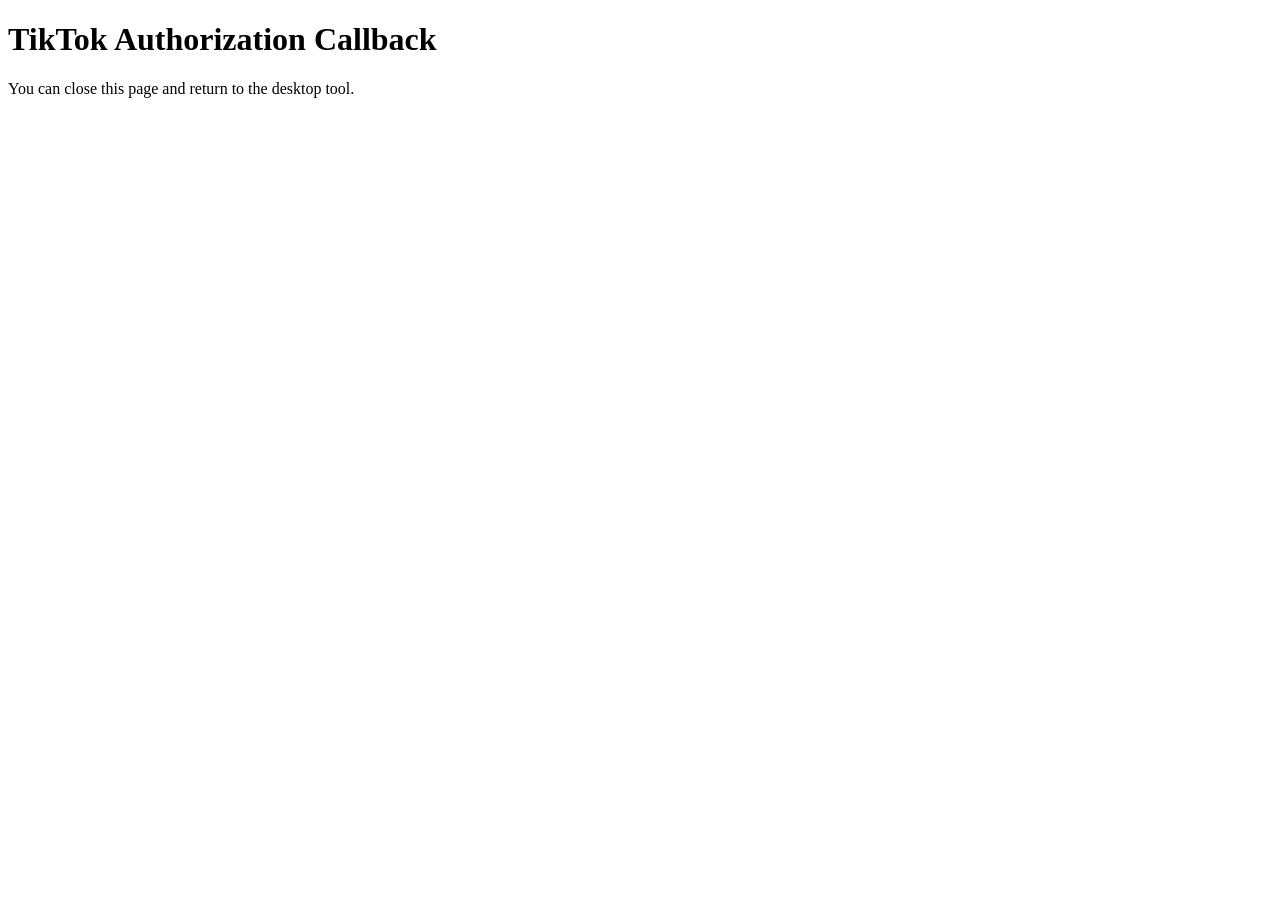
==== callback.html @ 11169e23 "Add TikTok authorization callback HTML page" ====
<!DOCTYPE html>
<html lang="en">
<head>
  <meta charset="UTF-8">
  <title>TikTok Authorization Callback</title>
</head>
<body>
  <h1>TikTok Authorization Callback</h1>
  <p>You can close this page and return to the desktop tool.</p>
</body>
</html>
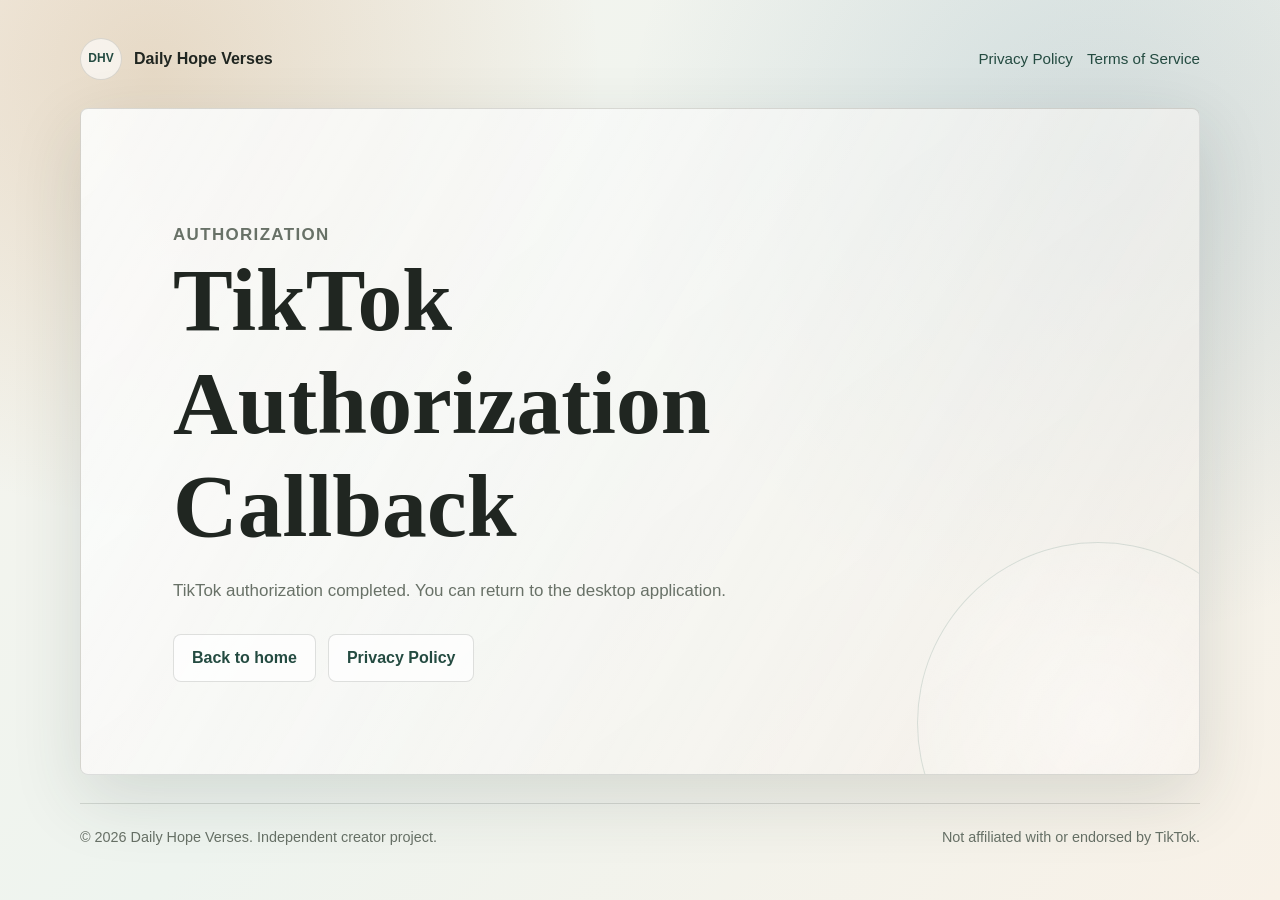
==== commit f0add0ef: "Improve Daily Hope Verses website" ====
--- a/callback.html
+++ b/callback.html
@@ -2,10 +2,42 @@
 <html lang="en">
 <head>
   <meta charset="UTF-8">
-  <title>TikTok Authorization Callback</title>
+  <meta name="viewport" content="width=device-width, initial-scale=1.0">
+  <meta name="description" content="TikTok authorization callback for Daily Hope Verses.">
+  <title>TikTok Authorization Callback - Daily Hope Verses</title>
+  <link rel="stylesheet" href="styles.css">
 </head>
 <body>
-  <h1>TikTok Authorization Callback</h1>
-  <p>You can close this page and return to the desktop tool.</p>
+  <div class="page-shell">
+    <header class="site-header">
+      <a class="brand" href="index.html" aria-label="Daily Hope Verses home">
+        <span class="brand-mark" aria-hidden="true">DHV</span>
+        <span>Daily Hope Verses</span>
+      </a>
+      <nav class="site-nav" aria-label="Main navigation">
+        <a href="privacy.html">Privacy Policy</a>
+        <a href="terms.html">Terms of Service</a>
+      </nav>
+    </header>
+
+    <main>
+      <section class="callback-hero">
+        <div class="callback-content">
+          <p class="eyebrow">Authorization</p>
+          <h1>TikTok Authorization Callback</h1>
+          <p>TikTok authorization completed. You can return to the desktop application.</p>
+          <div class="legal-actions">
+            <a class="button secondary" href="index.html">Back to home</a>
+            <a class="button secondary" href="privacy.html">Privacy Policy</a>
+          </div>
+        </div>
+      </section>
+    </main>
+
+    <footer class="site-footer">
+      <p>&copy; 2026 Daily Hope Verses. Independent creator project.</p>
+      <p>Not affiliated with or endorsed by TikTok.</p>
+    </footer>
+  </div>
 </body>
 </html>
--- a/styles.css
+++ b/styles.css
@@ -0,0 +1,407 @@
+:root {
+  --bg: #f4f1ea;
+  --bg-soft: #fbfaf6;
+  --ink: #202621;
+  --muted: #687167;
+  --line: rgba(32, 38, 33, 0.14);
+  --panel: rgba(255, 255, 255, 0.78);
+  --green: #356657;
+  --green-dark: #244b41;
+  --gold: #b27a39;
+  --blue: #496b85;
+  --shadow: 0 24px 70px rgba(43, 56, 48, 0.14);
+  --radius: 8px;
+}
+
+* {
+  box-sizing: border-box;
+}
+
+html {
+  min-height: 100%;
+}
+
+body {
+  min-height: 100%;
+  margin: 0;
+  color: var(--ink);
+  font-family: Arial, Helvetica, sans-serif;
+  line-height: 1.6;
+  background:
+    radial-gradient(circle at 12% 8%, rgba(177, 122, 57, 0.22), transparent 28rem),
+    radial-gradient(circle at 86% 18%, rgba(73, 107, 133, 0.18), transparent 30rem),
+    linear-gradient(135deg, #f7f4ed 0%, #eef4ef 48%, #f8f1e7 100%);
+}
+
+a {
+  color: var(--green-dark);
+  text-decoration: none;
+}
+
+a:hover,
+a:focus-visible {
+  color: var(--gold);
+}
+
+.page-shell {
+  width: min(1120px, calc(100% - 32px));
+  margin: 0 auto;
+  padding: 24px 0 32px;
+}
+
+.site-header {
+  display: flex;
+  align-items: center;
+  justify-content: space-between;
+  gap: 20px;
+  padding: 14px 0 28px;
+}
+
+.brand {
+  display: inline-flex;
+  align-items: center;
+  gap: 12px;
+  color: var(--ink);
+  font-weight: 700;
+}
+
+.brand-mark {
+  display: inline-grid;
+  width: 42px;
+  height: 42px;
+  place-items: center;
+  border: 1px solid var(--line);
+  border-radius: 50%;
+  color: var(--green-dark);
+  font-size: 0.75rem;
+  letter-spacing: 0;
+  background: rgba(255, 255, 255, 0.62);
+}
+
+.site-nav {
+  display: flex;
+  flex-wrap: wrap;
+  justify-content: flex-end;
+  gap: 14px;
+  font-size: 0.95rem;
+}
+
+.hero,
+.legal-hero,
+.callback-hero {
+  position: relative;
+  overflow: hidden;
+  border: 1px solid var(--line);
+  border-radius: var(--radius);
+  background:
+    linear-gradient(120deg, rgba(255, 255, 255, 0.88), rgba(255, 255, 255, 0.54)),
+    linear-gradient(145deg, rgba(53, 102, 87, 0.13), rgba(178, 122, 57, 0.16));
+  box-shadow: var(--shadow);
+}
+
+.hero::after,
+.legal-hero::after,
+.callback-hero::after {
+  content: "";
+  position: absolute;
+  right: -80px;
+  bottom: -130px;
+  width: 360px;
+  height: 360px;
+  border: 1px solid rgba(53, 102, 87, 0.16);
+  border-radius: 50%;
+  background: radial-gradient(circle, rgba(255, 255, 255, 0.44), rgba(255, 255, 255, 0));
+}
+
+.hero-content,
+.legal-hero-content,
+.callback-content {
+  position: relative;
+  z-index: 1;
+  max-width: 760px;
+  padding: clamp(44px, 8vw, 92px);
+}
+
+.eyebrow {
+  margin: 0 0 12px;
+  color: var(--gold);
+  font-size: 0.78rem;
+  font-weight: 700;
+  letter-spacing: 0.08em;
+  text-transform: uppercase;
+}
+
+h1,
+h2,
+h3 {
+  margin: 0;
+  line-height: 1.15;
+}
+
+h1 {
+  max-width: 740px;
+  font-family: Georgia, "Times New Roman", serif;
+  font-size: clamp(2.6rem, 7vw, 5.6rem);
+  font-weight: 700;
+}
+
+h2 {
+  font-family: Georgia, "Times New Roman", serif;
+  font-size: clamp(1.8rem, 4vw, 2.75rem);
+}
+
+h3 {
+  font-size: 1.05rem;
+}
+
+.subtitle {
+  max-width: 680px;
+  margin: 18px 0 0;
+  color: var(--green-dark);
+  font-size: clamp(1.2rem, 2vw, 1.55rem);
+  font-weight: 700;
+}
+
+.hero-description,
+.legal-hero-content p,
+.callback-content p {
+  max-width: 680px;
+  margin: 20px 0 0;
+  color: var(--muted);
+  font-size: 1.06rem;
+}
+
+.hero-actions,
+.legal-actions {
+  display: flex;
+  flex-wrap: wrap;
+  gap: 12px;
+  margin-top: 30px;
+}
+
+.button {
+  display: inline-flex;
+  align-items: center;
+  justify-content: center;
+  min-height: 46px;
+  padding: 10px 18px;
+  border: 1px solid var(--line);
+  border-radius: var(--radius);
+  font-weight: 700;
+}
+
+.button.primary {
+  color: #fff;
+  background: var(--green-dark);
+  border-color: var(--green-dark);
+}
+
+.button.primary:hover,
+.button.primary:focus-visible {
+  color: #fff;
+  background: var(--green);
+}
+
+.button.secondary {
+  color: var(--green-dark);
+  background: rgba(255, 255, 255, 0.72);
+}
+
+.content-grid,
+.legal-content,
+.link-section,
+.info-band {
+  margin-top: 28px;
+}
+
+.section-intro {
+  display: flex;
+  align-items: end;
+  justify-content: space-between;
+  gap: 20px;
+  margin-bottom: 18px;
+}
+
+.feature-grid {
+  display: grid;
+  grid-template-columns: repeat(4, minmax(0, 1fr));
+  gap: 16px;
+}
+
+.feature-card,
+.legal-card {
+  border: 1px solid var(--line);
+  border-radius: var(--radius);
+  background: var(--panel);
+  box-shadow: 0 14px 40px rgba(43, 56, 48, 0.08);
+}
+
+.feature-card {
+  min-height: 230px;
+  padding: 22px;
+}
+
+.feature-icon {
+  display: inline-grid;
+  width: 38px;
+  height: 38px;
+  place-items: center;
+  margin-bottom: 24px;
+  border-radius: 50%;
+  color: #fff;
+  font-size: 0.82rem;
+  font-weight: 700;
+  background: var(--blue);
+}
+
+.feature-card p,
+.legal-card p,
+.legal-card li,
+.info-band p,
+.site-footer {
+  color: var(--muted);
+}
+
+.feature-card p {
+  margin: 12px 0 0;
+}
+
+.info-band,
+.link-section {
+  display: grid;
+  grid-template-columns: minmax(220px, 0.7fr) minmax(0, 1.3fr);
+  gap: 24px;
+  align-items: start;
+  padding: 28px;
+  border: 1px solid var(--line);
+  border-radius: var(--radius);
+  background: rgba(255, 255, 255, 0.66);
+}
+
+.info-band p {
+  margin: 0;
+  font-size: 1.04rem;
+}
+
+.link-list {
+  display: flex;
+  flex-wrap: wrap;
+  gap: 10px;
+}
+
+.link-list a {
+  display: inline-flex;
+  align-items: center;
+  min-height: 42px;
+  padding: 8px 14px;
+  border: 1px solid var(--line);
+  border-radius: var(--radius);
+  background: rgba(255, 255, 255, 0.74);
+  font-weight: 700;
+}
+
+.legal-content {
+  display: grid;
+  gap: 16px;
+}
+
+.legal-card {
+  padding: 28px;
+}
+
+.legal-card h2 {
+  margin-bottom: 14px;
+  font-size: clamp(1.35rem, 2vw, 1.75rem);
+}
+
+.legal-card p {
+  margin: 0 0 14px;
+}
+
+.legal-card p:last-child {
+  margin-bottom: 0;
+}
+
+.legal-card ul {
+  margin: 0;
+  padding-left: 20px;
+}
+
+.legal-card li + li {
+  margin-top: 8px;
+}
+
+.site-footer {
+  display: flex;
+  flex-wrap: wrap;
+  justify-content: space-between;
+  gap: 10px 18px;
+  margin-top: 28px;
+  padding-top: 22px;
+  border-top: 1px solid var(--line);
+  font-size: 0.9rem;
+}
+
+.site-footer p {
+  margin: 0;
+}
+
+@media (max-width: 860px) {
+  .feature-grid {
+    grid-template-columns: repeat(2, minmax(0, 1fr));
+  }
+
+  .info-band,
+  .link-section {
+    grid-template-columns: 1fr;
+  }
+}
+
+@media (max-width: 620px) {
+  .page-shell {
+    width: min(100% - 24px, 1120px);
+    padding-top: 12px;
+  }
+
+  .site-header {
+    align-items: flex-start;
+    flex-direction: column;
+    padding-bottom: 18px;
+  }
+
+  .site-nav {
+    justify-content: flex-start;
+  }
+
+  .hero-content,
+  .legal-hero-content,
+  .callback-content {
+    padding: 34px 24px;
+  }
+
+  .hero-actions,
+  .legal-actions,
+  .link-list {
+    align-items: stretch;
+    flex-direction: column;
+  }
+
+  .button,
+  .link-list a {
+    width: 100%;
+  }
+
+  .feature-grid {
+    grid-template-columns: 1fr;
+  }
+
+  .feature-card {
+    min-height: auto;
+  }
+
+  .info-band,
+  .link-section,
+  .legal-card {
+    padding: 22px;
+  }
+}
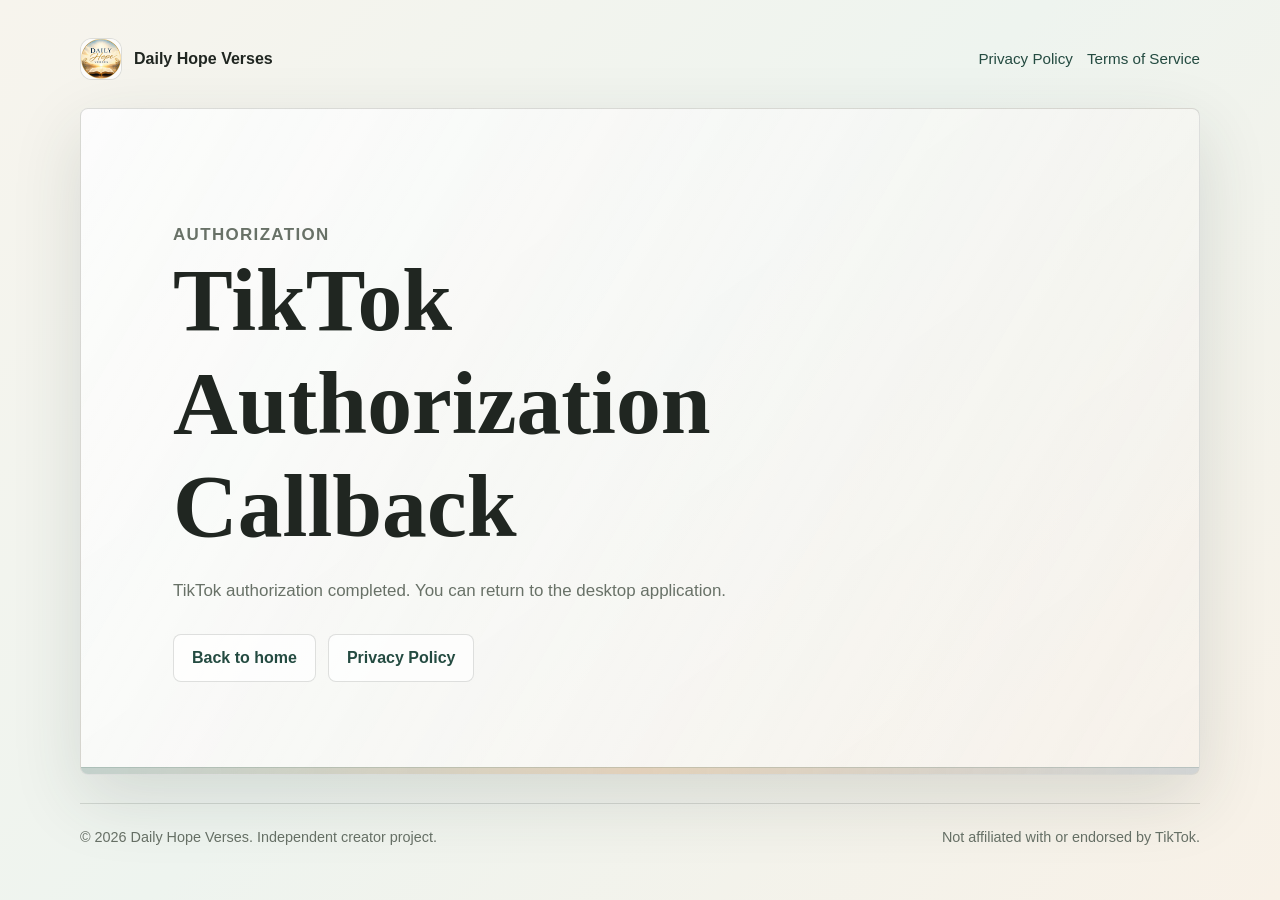
==== commit e159740b: "Improve website visuals and contact info" ====
--- a/callback.html
+++ b/callback.html
@@ -5,13 +5,19 @@
   <meta name="viewport" content="width=device-width, initial-scale=1.0">
   <meta name="description" content="TikTok authorization callback for Daily Hope Verses.">
   <title>TikTok Authorization Callback - Daily Hope Verses</title>
+  <link rel="icon" href="assets/images/favicon.png">
+  <link rel="alternate icon" href="assets/images/logo.png">
   <link rel="stylesheet" href="styles.css">
 </head>
 <body>
   <div class="page-shell">
     <header class="site-header">
       <a class="brand" href="index.html" aria-label="Daily Hope Verses home">
-        <span class="brand-mark" aria-hidden="true">DHV</span>
+        <span class="brand-mark" aria-hidden="true">
+          <object class="brand-logo" data="assets/images/logo.png" type="image/png">
+            <span>DHV</span>
+          </object>
+        </span>
         <span>Daily Hope Verses</span>
       </a>
       <nav class="site-nav" aria-label="Main navigation">
--- a/styles.css
+++ b/styles.css
@@ -28,8 +28,6 @@
   font-family: Arial, Helvetica, sans-serif;
   line-height: 1.6;
   background:
-    radial-gradient(circle at 12% 8%, rgba(177, 122, 57, 0.22), transparent 28rem),
-    radial-gradient(circle at 86% 18%, rgba(73, 107, 133, 0.18), transparent 30rem),
     linear-gradient(135deg, #f7f4ed 0%, #eef4ef 48%, #f8f1e7 100%);
 }
 
@@ -71,11 +69,30 @@
   height: 42px;
   place-items: center;
   border: 1px solid var(--line);
-  border-radius: 50%;
+  border-radius: 12px;
   color: var(--green-dark);
   font-size: 0.75rem;
   letter-spacing: 0;
   background: rgba(255, 255, 255, 0.62);
+  overflow: hidden;
+  position: relative;
+  flex: 0 0 auto;
+}
+
+.brand-logo {
+  position: absolute;
+  inset: 0;
+  width: 100%;
+  height: 100%;
+  border: 0;
+  object-fit: cover;
+}
+
+.brand-logo span {
+  display: grid;
+  width: 100%;
+  height: 100%;
+  place-items: center;
 }
 
 .site-nav {
@@ -99,18 +116,34 @@
   box-shadow: var(--shadow);
 }
 
-.hero::after,
+.hero {
+  min-height: 560px;
+  display: flex;
+  align-items: center;
+  background-image:
+    linear-gradient(90deg, rgba(22, 31, 26, 0.74), rgba(22, 31, 26, 0.44) 48%, rgba(22, 31, 26, 0.2)),
+    url("assets/images/hero-background.png"),
+    linear-gradient(145deg, rgba(53, 102, 87, 0.2), rgba(178, 122, 57, 0.2));
+  background-position: center;
+  background-size: cover;
+}
+
+.legal-hero,
+.callback-hero {
+  background:
+    linear-gradient(120deg, rgba(255, 255, 255, 0.9), rgba(255, 255, 255, 0.58)),
+    linear-gradient(145deg, rgba(53, 102, 87, 0.13), rgba(178, 122, 57, 0.16));
+}
+
 .legal-hero::after,
 .callback-hero::after {
   content: "";
   position: absolute;
-  right: -80px;
-  bottom: -130px;
-  width: 360px;
-  height: 360px;
+  inset: auto 0 0;
+  height: 6px;
   border: 1px solid rgba(53, 102, 87, 0.16);
-  border-radius: 50%;
-  background: radial-gradient(circle, rgba(255, 255, 255, 0.44), rgba(255, 255, 255, 0));
+  border-width: 1px 0 0;
+  background: linear-gradient(90deg, rgba(53, 102, 87, 0.28), rgba(178, 122, 57, 0.3), rgba(73, 107, 133, 0.22));
 }
 
 .hero-content,
@@ -171,6 +204,22 @@
   font-size: 1.06rem;
 }
 
+.hero .eyebrow,
+.hero h1,
+.hero .subtitle,
+.hero .hero-description {
+  color: #fff;
+  text-shadow: 0 2px 24px rgba(0, 0, 0, 0.34);
+}
+
+.hero .eyebrow {
+  color: #f4d7a8;
+}
+
+.hero .hero-description {
+  color: rgba(255, 255, 255, 0.9);
+}
+
 .hero-actions,
 .legal-actions {
   display: flex;
@@ -210,7 +259,8 @@
 .content-grid,
 .legal-content,
 .link-section,
-.info-band {
+.info-band,
+.reflections-section {
   margin-top: 28px;
 }
 
@@ -220,6 +270,17 @@
   justify-content: space-between;
   gap: 20px;
   margin-bottom: 18px;
+}
+
+.section-intro.stacked {
+  display: block;
+  max-width: 720px;
+}
+
+.section-intro.stacked p:last-child {
+  margin: 12px 0 0;
+  color: var(--muted);
+  font-size: 1.04rem;
 }
 
 .feature-grid {
@@ -266,6 +327,59 @@
   margin: 12px 0 0;
 }
 
+.reflection-grid {
+  display: grid;
+  grid-template-columns: repeat(3, minmax(0, 1fr));
+  gap: 16px;
+}
+
+.reflection-card {
+  overflow: hidden;
+  border: 1px solid var(--line);
+  border-radius: var(--radius);
+  background: rgba(255, 255, 255, 0.76);
+  box-shadow: 0 14px 40px rgba(43, 56, 48, 0.08);
+}
+
+.reflection-image {
+  min-height: 210px;
+  background:
+    linear-gradient(135deg, rgba(53, 102, 87, 0.12), rgba(178, 122, 57, 0.14)),
+    linear-gradient(145deg, #eef4ef, #f8f1e7);
+  background-position: center;
+  background-size: cover;
+}
+
+.reflection-image.bible-reflection {
+  background-image:
+    linear-gradient(180deg, rgba(32, 38, 33, 0), rgba(32, 38, 33, 0.16)),
+    url("assets/images/shorts/bible-reflection.jpg"),
+    linear-gradient(145deg, #eef4ef, #f8f1e7);
+}
+
+.reflection-image.stoic-wisdom {
+  background-image:
+    linear-gradient(180deg, rgba(32, 38, 33, 0), rgba(32, 38, 33, 0.16)),
+    url("assets/images/shorts/stoic-wisdom.jpg"),
+    linear-gradient(145deg, #eef4ef, #f8f1e7);
+}
+
+.reflection-image.buddhist-wisdom {
+  background-image:
+    linear-gradient(180deg, rgba(32, 38, 33, 0), rgba(32, 38, 33, 0.16)),
+    url("assets/images/shorts/buddhist-wisdom.jpg"),
+    linear-gradient(145deg, #eef4ef, #f8f1e7);
+}
+
+.reflection-copy {
+  padding: 20px;
+}
+
+.reflection-copy p {
+  margin: 10px 0 0;
+  color: var(--muted);
+}
+
 .info-band,
 .link-section {
   display: grid;
@@ -351,6 +465,14 @@
     grid-template-columns: repeat(2, minmax(0, 1fr));
   }
 
+  .reflection-grid {
+    grid-template-columns: 1fr;
+  }
+
+  .reflection-image {
+    min-height: 240px;
+  }
+
   .info-band,
   .link-section {
     grid-template-columns: 1fr;
@@ -377,6 +499,10 @@
   .legal-hero-content,
   .callback-content {
     padding: 34px 24px;
+  }
+
+  .hero {
+    min-height: 500px;
   }
 
   .hero-actions,
